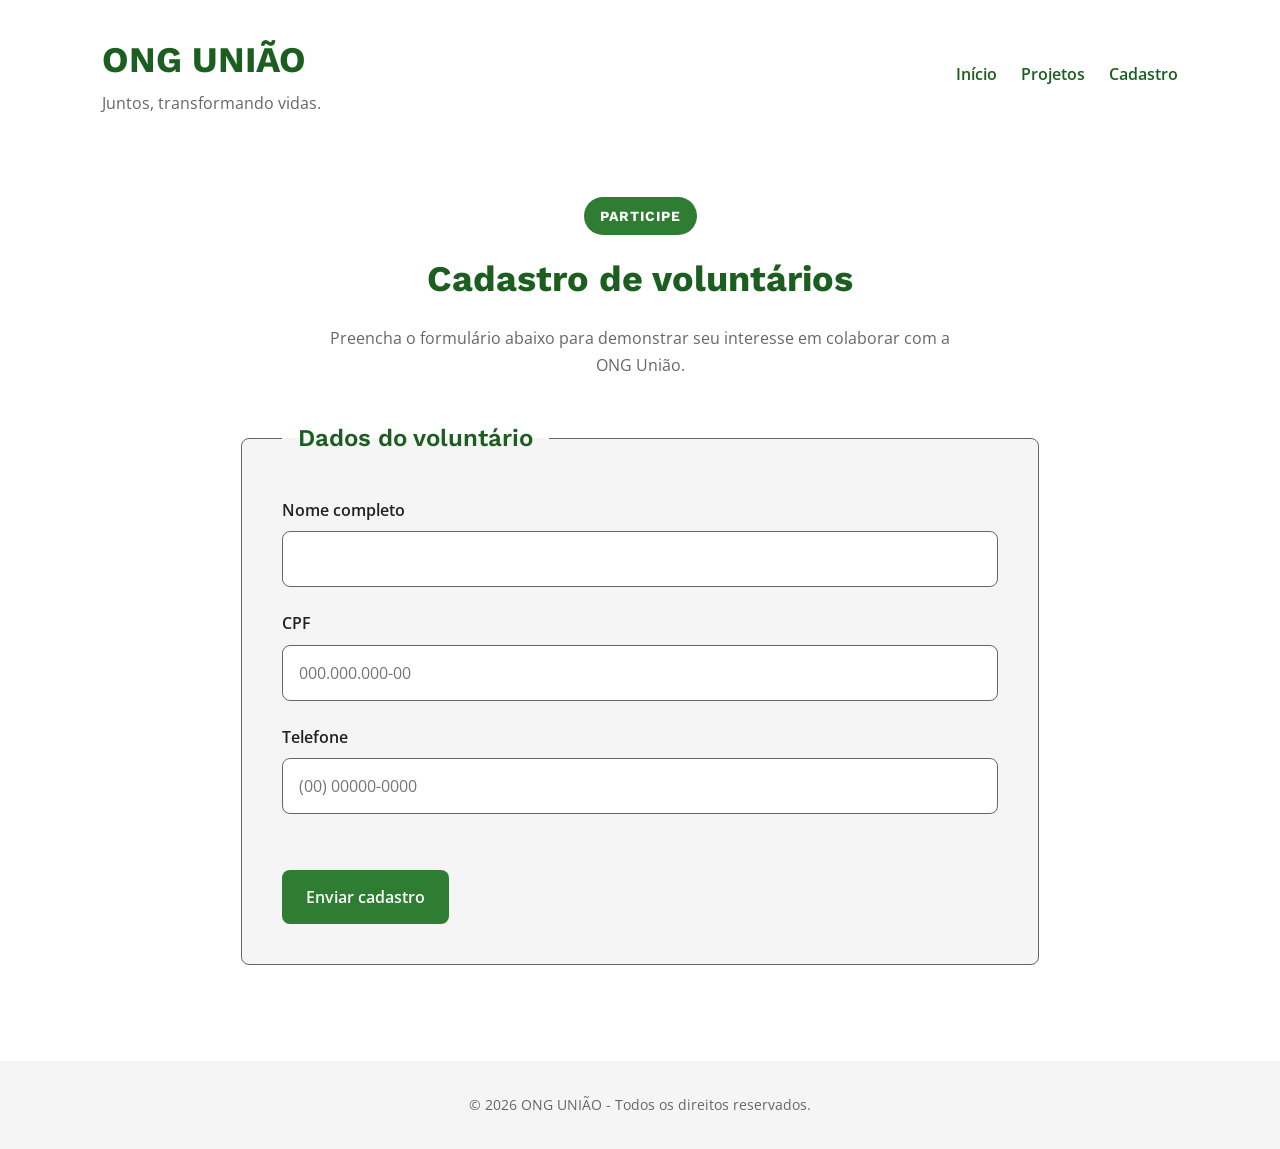
==== html/cadastro.html @ 794284ff "Primeiro commit do site da ONG" ====
<!DOCTYPE html>
<html lang="pt-br">

<head>
    <meta charset="UTF-8">
    <meta name="viewport" content="width=device-width, initial-scale=1.0">

    <link rel="shortcut icon" href="../imagens/favicon-ong.ico" type="image/x-icon">
    <link rel="stylesheet" href="../css/style.css">

    <title>Cadastro - ONG</title>
</head>

<body>

    <header>

        <div class="logo">
            <h1>ONG UNIÃO</h1>
            <p>Juntos, transformando vidas.</p>
        </div>

        <button class="menu-hamburguer" aria-label="Abrir menu">
            ☰
        </button>

        <nav class="menu">
            <a href="index.html" data-pagina="inicio">Início</a>
            <a href="projetos.html" data-pagina="projetos">Projetos</a>
            <a href="cadastro.html" data-pagina="cadastro">Cadastro</a>
        </nav>

    </header>

    <main>

        <section class="cadastro">

            <div class="cadastro-titulo">

                <span>PARTICIPE</span>

                <h2>Cadastro de voluntários</h2>

                <p>
                    Preencha o formulário abaixo para demonstrar seu
                    interesse em colaborar com a ONG União.
                </p>

            </div>

            <form id="formulario-cadastro" class="formulario" action="#" method="post">

                <fieldset>

                    <legend>Dados do voluntário</legend>

                    <div class="campo">
                        <label for="nome">Nome completo</label>

                        <input
                            type="text"
                            id="nome"
                            name="nome"
                            autocomplete="name"
                            required
                        >
                    </div>

                    <div class="campo">
                        <label for="cpf">CPF</label>

                        <input
                            type="text"
                            id="cpf"
                            name="cpf"
                            maxlength="14"
                            placeholder="000.000.000-00"
                            inputmode="numeric"
                            pattern="\d{3}\.\d{3}\.\d{3}-\d{2}"
                            required
                        >
                    </div>

                    <div class="campo">
                        <label for="telefone">Telefone</label>

                        <input
                            type="tel"
                            id="telefone"
                            name="telefone"
                            maxlength="15"
                            placeholder="(00) 00000-0000"
                            inputmode="tel"
                            pattern="\(\d{2}\) \d{5}-\d{4}"
                            required
                        >
                    </div>

                    <button type="submit" class="btn">
                        Enviar cadastro
                    </button>

                </fieldset>

            </form>

        </section>

    </main>

    <footer>
        <p>&copy; 2026 ONG UNIÃO - Todos os direitos reservados.</p>
    </footer>

    <script src="../js/script.js"></script>

</body>

</html>
---- css/style.css ----
@import url('https://fonts.googleapis.com/css2?family=Open+Sans:wght@400;500;600;700&family=Work+Sans:wght@400;500;600;700&display=swap');

:root {
  --cor-primaria: #2E7D32;
  --cor-primaria-clara: #4CAF50;
  --cor-primaria-escura: #1B5E20;

  --cor-secundaria: #FFB300;
  --cor-secundaria-clara: #FFD54F;

  --cor-neutra-escura: #212121;
  --cor-neutra-media: #666666;
  --cor-neutra-clara: #F5F5F5;
  --cor-branca: #FFFFFF;

  --fonte-titulo: 'Work Sans', sans-serif;
  --fonte-texto: 'Open Sans', sans-serif;

  --tamanho-xs: 14px;
  --tamanho-sm: 16px;
  --tamanho-md: 24px;
  --tamanho-lg: 36px;
  --tamanho-xl: 48px;

  --espaco-1: 8px;
  --espaco-2: 16px;
  --espaco-3: 24px;
  --espaco-4: 32px;
  --espaco-5: 40px;
  --espaco-6: 48px;
  --espaco-7: 64px;
  --espaco-8: 80px;
}

/* RESET */
* {
  box-sizing: border-box;
}

body {
  margin: 0;
  font-family: var(--fonte-texto);
  font-size: var(--tamanho-sm);
  line-height: 1.6;
  color: var(--cor-neutra-escura);
  background-color: var(--cor-branca);
}

/* TÍTULOS */
h1,
h2,
h3,
h4 {
  font-family: var(--fonte-titulo);
  color: var(--cor-neutra-escura);
}

h1 {
  font-size: var(--tamanho-lg);
}

h2 {
  font-size: var(--tamanho-lg);
}

h3 {
  font-size: var(--tamanho-md);
}

h4 {
  font-size: var(--tamanho-md);
}

p {
  margin: 0;
  line-height: 1.7;
}

/* =========================
   CABEÇALHO
========================= */

header {
  padding: var(--espaco-4) 8%;
  display: grid;
  grid-template-columns: repeat(12, 1fr);
  align-items: center;
  gap: var(--espaco-4);
}

/* Título "Projetos da ONG" */
header > h1 {
  grid-column: 1 / 8;
  margin: 0;
  color: var(--cor-primaria-escura);
  white-space: nowrap;
}

.logo {
  grid-column: 1 / 6;
}

.logo h1 {
  margin: 0;
  font-size: var(--tamanho-lg);
  color: var(--cor-primaria-escura);
}

.logo p {
  margin: 0;
  text-align: left;
  color: var(--cor-neutra-media);
}

/* MENU */
nav {
  grid-column: 8 / 13;
  display: flex;
  align-items: center;
  justify-content: flex-end;
  gap: var(--espaco-3);
}

.menu-hamburguer {
  display: none;
  border: none;
  background: none;
  font-size: 32px;
  color: var(--cor-primaria-escura);
  cursor: pointer;
}

nav a {
  color: var(--cor-primaria-escura);
  text-decoration: none;
  font-weight: 600;
}

nav a:hover {
  color: var(--cor-primaria-clara);
  text-decoration: underline;
}

/* =========================
   PÁGINA INICIAL
========================= */

.caixa {
  max-width: 1200px;
  margin: 0 auto;
  padding: var(--espaco-7) 4%;
  display: grid;
  grid-template-columns: repeat(12, 1fr);
  gap: var(--espaco-7);
  align-items: center;
}

.caixa-text {
  grid-column: 1 / 7;
  text-align: left;
}

.caixa-text span {
  color: var(--cor-primaria);
  font-size: var(--tamanho-xs);
  font-weight: 700;
  text-transform: uppercase;
}

.caixa-text h2 {
  margin: var(--espaco-2) 0 var(--espaco-3);
  font-size: var(--tamanho-xl);
  line-height: 1.1;
  color: var(--cor-primaria-escura);
}

.caixa-text p {
  max-width: 550px;
  text-align: left;
}

.caixa-image {
  grid-column: 7 / 13;
}

.caixa-image img {
  width: 100%;
  max-width: 550px;
  height: auto;
  display: block;
  margin: 0 auto;
}

/* BOTÃO */
.btn {
  display: inline-block;
  margin-top: var(--espaco-4);
  padding: var(--espaco-2) var(--espaco-3);
  background-color: var(--cor-primaria);
  color: var(--cor-branca);
  text-decoration: none;
  font-weight: 600;
  border-radius: var(--espaco-1);
}

.btn:hover {
  background-color: var(--cor-primaria-escura);
}

/* =========================
   SOBRE A ONG
========================= */

.sobre {
  max-width: 1200px;
  margin: 0 auto;
  padding: var(--espaco-6) 4%;
  display: grid;
  grid-template-columns: repeat(12, 1fr);
  gap: var(--espaco-7);
}

.sobre-titulo {
  grid-column: 1 / 5;
}

.sobre-titulo span {
  font-size: var(--tamanho-xs);
  font-weight: 700;
  text-transform: uppercase;
  color: var(--cor-primaria);
}

.sobre-titulo h2 {
  margin: var(--espaco-2) 0 0;
  font-size: var(--tamanho-lg);
  color: var(--cor-primaria-escura);
}

.sobre-texto {
  grid-column: 5 / 13;
  display: flex;
  flex-direction: column;
  gap: var(--espaco-3);
}

.sobre-texto p {
  text-align: left;
}

/* =========================
   CONTATO
========================= */

.contato {
  max-width: 1200px;
  margin: 0 auto;
  padding: var(--espaco-5) 4%;
  text-align: center;
}

.contato h4 {
  margin: 0 0 var(--espaco-2);
  color: var(--cor-primaria-escura);
}

.contato p {
  margin-bottom: var(--espaco-1);
}

/* =========================
   PROJETOS / INICIATIVAS
========================= */

.iniciativas {
  max-width: 1400px;
  margin: 0 auto;
  padding: var(--espaco-6) 4%;
}

.iniciativas-titulo {
  margin-bottom: var(--espaco-5);
  text-align: center;
}

.iniciativas-titulo span {
  font-size: var(--tamanho-xs);
  font-weight: 700;
  text-transform: uppercase;
  color: var(--cor-primaria);
}

.iniciativas-titulo h2 {
  margin: var(--espaco-2) 0 0;
  text-align: center;
  font-size: var(--tamanho-lg);
  color: var(--cor-primaria-escura);
  white-space: nowrap;
}

.iniciativas > img {
  width: 100%;
  max-width: 600px;
  height: auto;
  display: block;
  margin: 0 auto var(--espaco-5);
}

/* GRID DE 12 COLUNAS */
.iniciativas-grid {
  display: grid;
  grid-template-columns: repeat(12, 1fr);
  gap: var(--espaco-3);
  align-items: stretch;
}

/* CARDS */
.card {
  grid-column: span 4;
  padding: var(--espaco-4);
  border: 1px solid var(--cor-neutra-media);
  background-color: var(--cor-branca);
  border-radius: var(--espaco-1);
}

.card h3 {
  margin-top: 0;
  margin-bottom: var(--espaco-2);
  text-align: left;
  font-family: var(--fonte-titulo);
  font-size: var(--tamanho-md);
  color: var(--cor-primaria-escura);
}

.card p {
  text-align: left;
  color: var(--cor-neutra-escura);
}

/* =========================
   CADASTRO
========================= */

.cadastro {
  max-width: 900px;
  margin: 0 auto;
  padding: var(--espaco-6) 4%;
}

.cadastro-titulo {
  margin-bottom: var(--espaco-5);
  text-align: center;
}

.cadastro-titulo span {
  display: inline-block;
  padding: var(--espaco-1) var(--espaco-2);
  margin-bottom: var(--espaco-2);
  background-color: var(--cor-primaria);
  color: var(--cor-branca);
  font-family: var(--fonte-titulo);
  font-size: var(--tamanho-xs);
  font-weight: 700;
  letter-spacing: 1px;
  text-transform: uppercase;
  border-radius: 20px;
}

.cadastro-titulo h2 {
  margin: 0 0 var(--espaco-2);
  font-size: var(--tamanho-lg);
  color: var(--cor-primaria-escura);
}

.cadastro-titulo p {
  max-width: 650px;
  margin: 0 auto;
  color: var(--cor-neutra-media);
}

/* FORMULÁRIO */
.formulario {
  width: 100%;
}

.formulario fieldset {
  margin: 0;
  padding: var(--espaco-5);
  border: 1px solid var(--cor-neutra-media);
  border-radius: var(--espaco-1);
  background-color: var(--cor-neutra-clara);
}

.formulario legend {
  padding: 0 var(--espaco-2);
  font-family: var(--fonte-titulo);
  font-size: var(--tamanho-md);
  font-weight: 600;
  color: var(--cor-primaria-escura);
}

.campo {
  display: flex;
  flex-direction: column;
  margin-bottom: var(--espaco-3);
}

.campo label {
  margin-bottom: var(--espaco-1);
  font-weight: 600;
  color: var(--cor-neutra-escura);
}

.campo input {
  width: 100%;
  padding: var(--espaco-2);
  border: 1px solid var(--cor-neutra-media);
  border-radius: var(--espaco-1);
  background-color: var(--cor-branca);
  font-family: var(--fonte-texto);
  font-size: var(--tamanho-sm);
}

.campo input:focus {
  outline: 3px solid var(--cor-secundaria-clara);
  border-color: var(--cor-primaria);
}

.formulario .btn {
  border: none;
  cursor: pointer;
  font-family: var(--fonte-texto);
  font-size: var(--tamanho-sm);
}

/* =========================
   RODAPÉ
========================= */

footer {
  margin-top: var(--espaco-6);
  padding: var(--espaco-4) 8%;
  background-color: var(--cor-neutra-clara);
  text-align: center;
}

footer p {
  font-size: var(--tamanho-xs);
  color: var(--cor-neutra-media);
}

/* =========================
   RESPONSIVIDADE
========================= */

/* 1400px */
@media (max-width: 1400px) {

  .caixa {
    max-width: 1200px;
  }

  .iniciativas {
    max-width: 1200px;
  }
}

/* 1200px */
@media (max-width: 1200px) {

  header {
    padding: var(--espaco-4) 6%;
  }

  .caixa {
    padding: var(--espaco-6) 6%;
    gap: var(--espaco-5);
  }

  .sobre {
    padding: var(--espaco-6) 6%;
  }

  .caixa-text h2 {
    font-size: var(--tamanho-lg);
  }

  .iniciativas {
    padding: var(--espaco-6) 6%;
  }
}

/* 992px */
@media (max-width: 992px) {

  header {
    padding: var(--espaco-4) 5%;
  }

  header > h1 {
    grid-column: 1 / 8;
  }

  .logo {
    grid-column: 1 / 6;
  }

  nav {
    grid-column: 8 / 13;
  }

  .caixa {
    gap: var(--espaco-4);
  }

  .caixa-text {
    grid-column: 1 / 7;
  }

  .caixa-image {
    grid-column: 7 / 13;
  }

  .sobre {
    gap: var(--espaco-5);
  }

  .sobre-titulo {
    grid-column: 1 / 5;
  }

  .sobre-texto {
    grid-column: 5 / 13;
  }

  .card {
    padding: var(--espaco-3);
  }

  .card h3 {
    font-size: var(--tamanho-sm);
  }
}

/* 768px */
@media (max-width: 768px) {

  header {
    display: flex;
    flex-direction: column;
    padding: var(--espaco-4) 5%;
    text-align: center;
  }

  header > h1 {
    white-space: nowrap;
    font-size: var(--tamanho-lg);
  }

  .logo {
    text-align: center;
  }

  .logo p {
    text-align: center;
  }

 .menu-hamburguer {
  display: block;
}

nav.menu {
  display: none;
  width: 100%;
  flex-direction: column;
  align-items: center;
  gap: var(--espaco-2);
}

nav.menu.ativo {
  display: flex;
}

  .caixa {
    grid-template-columns: repeat(12, 1fr);
    gap: var(--espaco-5);
    padding: var(--espaco-6) 5%;
  }

  .caixa-text {
    grid-column: 1 / 13;
    text-align: center;
  }

  .caixa-text p {
    margin: 0 auto;
    text-align: center;
  }

  .caixa-image {
    grid-column: 1 / 13;
  }

  .caixa-image img {
    max-width: 500px;
  }

  .sobre {
    grid-template-columns: repeat(12, 1fr);
    gap: var(--espaco-4);
    padding: var(--espaco-6) 5%;
  }

  .sobre-titulo {
    grid-column: 1 / 13;
    text-align: center;
  }

  .sobre-texto {
    grid-column: 1 / 13;
  }

  .iniciativas {
    padding: var(--espaco-6) 5%;
  }

  .iniciativas-grid {
    grid-template-columns: repeat(12, 1fr);
  }

  .card {
    grid-column: span 6;
  }

  .cadastro {
    padding: var(--espaco-6) 5%;
  }
}

/* 576px */
@media (max-width: 576px) {

  body {
    font-size: var(--tamanho-sm);
  }

  header {
    padding: var(--espaco-3) 5%;
  }

  header > h1 {
    font-size: var(--tamanho-md);
    white-space: nowrap;
  }

  .logo h1 {
    font-size: var(--tamanho-md);
  }

  nav {
    flex-direction: column;
    width: 100%;
    gap: var(--espaco-2);
  }

  .caixa {
    padding: var(--espaco-5) 5%;
  }

  .caixa-text h2 {
    font-size: var(--tamanho-lg);
  }

  .iniciativas {
    padding: var(--espaco-5) 5%;
  }

  .iniciativas-titulo h2 {
    font-size: var(--tamanho-md);
    white-space: nowrap;
  }

  .iniciativas-grid {
    grid-template-columns: repeat(12, 1fr);
  }

  .card {
    grid-column: 1 / 13;
  }

  .cadastro {
    padding: var(--espaco-5) 5%;
  }

  .cadastro-titulo h2 {
    font-size: var(--tamanho-md);
  }

  .formulario fieldset {
    padding: var(--espaco-3);
  }
}

/* 400px */
@media (max-width: 400px) {

  .logo h1 {
    font-size: var(--tamanho-md);
  }

  header > h1 {
    font-size: var(--tamanho-md);
    white-space: nowrap;
  }

  .caixa-text h2 {
    font-size: var(--tamanho-md);
  }

  .caixa {
    padding: var(--espaco-4) 4%;
  }

  .sobre {
    padding: var(--espaco-4) 4%;
  }

  .iniciativas {
    padding: var(--espaco-4) 4%;
  }

  .cadastro {
    padding: var(--espaco-4) 4%;
  }

  .formulario fieldset {
    padding: var(--espaco-2);
  }

  .campo input {
    padding: var(--espaco-1);
  }

  .btn {
    width: 100%;
    text-align: center;
  }
}
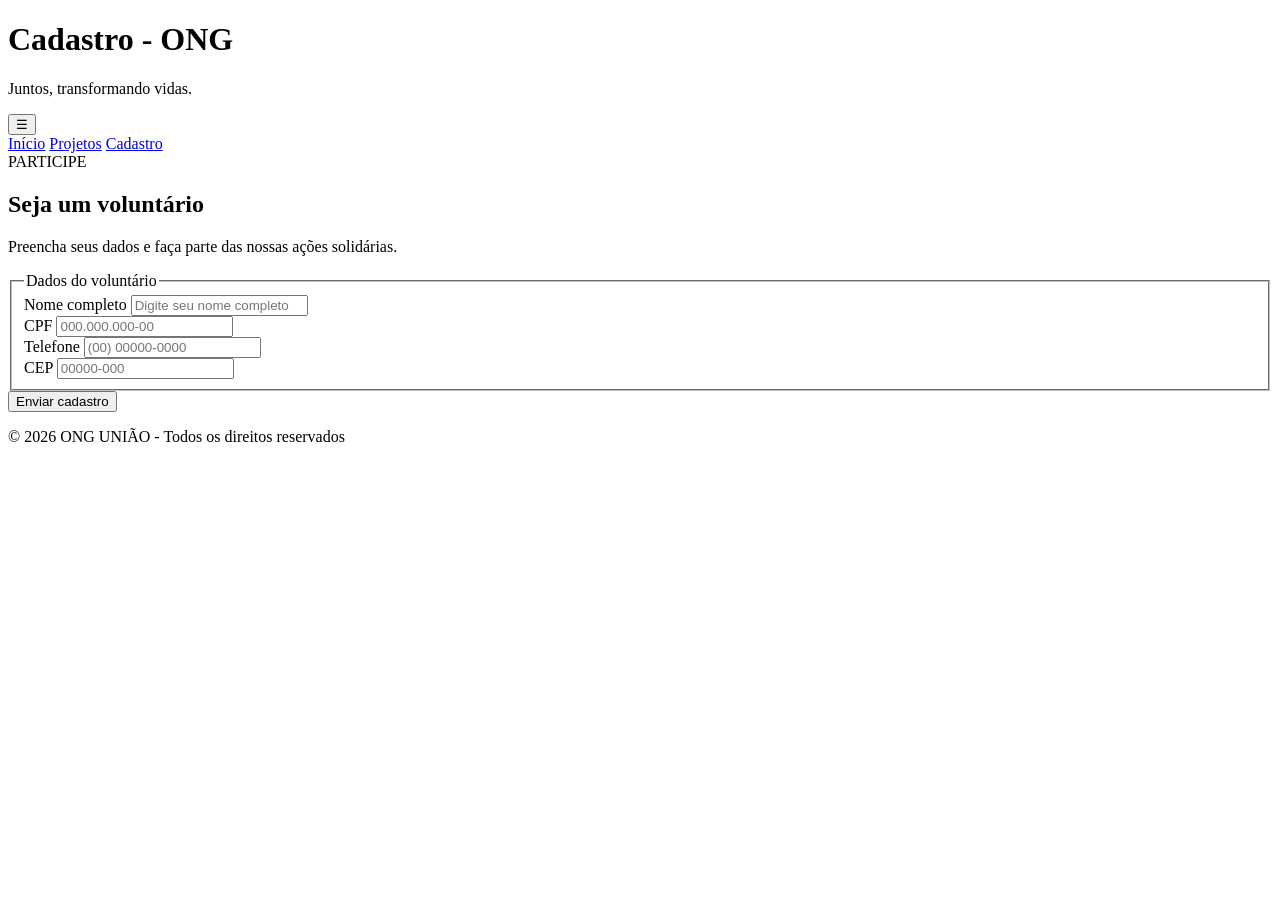
==== commit b128ca9e: "Corrige caminhos para GitHub Pages" ====
--- a/html/cadastro.html
+++ b/html/cadastro.html
@@ -2,11 +2,11 @@
 <html lang="pt-br">
 
 <head>
-    <meta charset="UTF-8">
+    <meta charset="utf-8">
     <meta name="viewport" content="width=device-width, initial-scale=1.0">
 
-    <link rel="shortcut icon" href="../imagens/favicon-ong.ico" type="image/x-icon">
-    <link rel="stylesheet" href="../css/style.css">
+    <link rel="shortcut icon" href="imagens/favicon-ong.ico" type="image/x-icon">
+    <link rel="stylesheet" href="css/style.css">
 
     <title>Cadastro - ONG</title>
 </head>
@@ -16,11 +16,14 @@
     <header>
 
         <div class="logo">
-            <h1>ONG UNIÃO</h1>
+            <h1>Cadastro - ONG</h1>
             <p>Juntos, transformando vidas.</p>
         </div>
 
-        <button class="menu-hamburguer" aria-label="Abrir menu">
+        <button
+            class="menu-hamburguer"
+            aria-label="Abrir menu"
+            aria-expanded="false">
             ☰
         </button>
 
@@ -34,86 +37,101 @@
 
     <main>
 
-        <section class="cadastro">
+        <div id="conteudo">
 
-            <div class="cadastro-titulo">
+            <section class="cadastro">
 
-                <span>PARTICIPE</span>
+                <div class="cadastro-titulo">
+                    <span>PARTICIPE</span>
+                    <h2>Seja um voluntário</h2>
+                    <p>
+                        Preencha seus dados e faça parte
+                        das nossas ações solidárias.
+                    </p>
+                </div>
 
-                <h2>Cadastro de voluntários</h2>
+                <div class="cadastro-formulario">
 
-                <p>
-                    Preencha o formulário abaixo para demonstrar seu
-                    interesse em colaborar com a ONG União.
-                </p>
+                    <form id="form-cadastro">
 
-            </div>
+                        <fieldset>
+                            <legend>Dados do voluntário</legend>
 
-            <form id="formulario-cadastro" class="formulario" action="#" method="post">
+                            <div class="campo">
+                                <label for="nome">Nome completo</label>
+                                <input
+                                    type="text"
+                                    id="nome"
+                                    name="nome"
+                                    placeholder="Digite seu nome completo"
+                                    autocomplete="name"
+                                    required>
+                            </div>
 
-                <fieldset>
+                            <div class="campo">
+                                <label for="cpf">CPF</label>
+                                <input
+                                    type="text"
+                                    id="cpf"
+                                    name="cpf"
+                                    placeholder="000.000.000-00"
+                                    maxlength="14"
+                                    inputmode="numeric"
+                                    required>
+                            </div>
 
-                    <legend>Dados do voluntário</legend>
+                            <div class="campo">
+                                <label for="telefone">Telefone</label>
+                                <input
+                                    type="tel"
+                                    id="telefone"
+                                    name="telefone"
+                                    placeholder="(00) 00000-0000"
+                                    maxlength="15"
+                                    autocomplete="tel"
+                                    inputmode="numeric"
+                                    required>
+                            </div>
 
-                    <div class="campo">
-                        <label for="nome">Nome completo</label>
+                            <div class="campo">
+                                <label for="cep">CEP</label>
+                                <input
+                                    type="text"
+                                    id="cep"
+                                    name="cep"
+                                    placeholder="00000-000"
+                                    maxlength="9"
+                                    autocomplete="postal-code"
+                                    inputmode="numeric"
+                                    required>
+                            </div>
 
-                        <input
-                            type="text"
-                            id="nome"
-                            name="nome"
-                            autocomplete="name"
-                            required
-                        >
+                        </fieldset>
+
+                        <button type="submit" class="btn">
+                            Enviar cadastro
+                        </button>
+
+                    </form>
+
+                    <div id="mensagem-sucesso"
+                         role="status"
+                         aria-live="polite">
                     </div>
 
-                    <div class="campo">
-                        <label for="cpf">CPF</label>
+                </div>
 
-                        <input
-                            type="text"
-                            id="cpf"
-                            name="cpf"
-                            maxlength="14"
-                            placeholder="000.000.000-00"
-                            inputmode="numeric"
-                            pattern="\d{3}\.\d{3}\.\d{3}-\d{2}"
-                            required
-                        >
-                    </div>
+            </section>
 
-                    <div class="campo">
-                        <label for="telefone">Telefone</label>
-
-                        <input
-                            type="tel"
-                            id="telefone"
-                            name="telefone"
-                            maxlength="15"
-                            placeholder="(00) 00000-0000"
-                            inputmode="tel"
-                            pattern="\(\d{2}\) \d{5}-\d{4}"
-                            required
-                        >
-                    </div>
-
-                    <button type="submit" class="btn">
-                        Enviar cadastro
-                    </button>
-
-                </fieldset>
-
-            </form>
-
-        </section>
+        </div>
 
     </main>
 
     <footer>
-        <p>&copy; 2026 ONG UNIÃO - Todos os direitos reservados.</p>
+        <p>&copy; 2026 ONG UNIÃO - Todos os direitos reservados</p>
     </footer>
 
-    <script src="../js/script.js"></script>
+    <script src="js/script.js"></script>
 
 </body>
 
